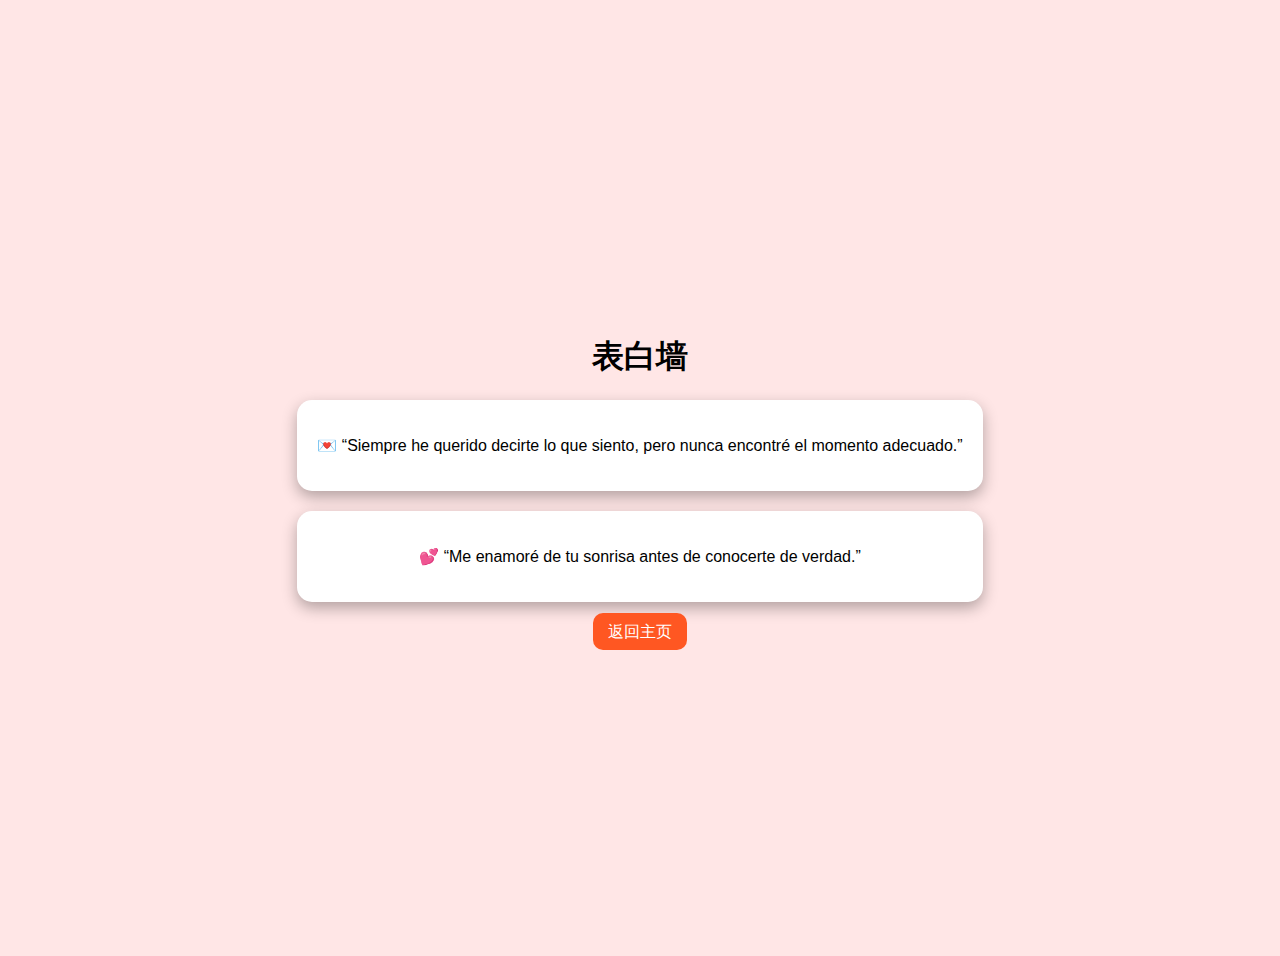
==== confession.html @ 3b89cd87 "first version" ====
<!DOCTYPE html>
<html lang="es">

<head>
    <meta charset="UTF-8">
    <meta name="viewport" content="width=device-width, initial-scale=1.0">
    <title>表白墙</title>
    <link rel="stylesheet" href="styles.css">
</head>

<body style="background-color: #ffe6e6;">
    <div class="page-container">
        <h1>表白墙</h1>
        <div class="page-card">
            <p>💌 “Siempre he querido decirte lo que siento, pero nunca encontré el momento adecuado.”</p>
        </div>
        <div class="page-card">
            <p>💕 “Me enamoré de tu sonrisa antes de conocerte de verdad.”</p>
        </div>
        <a href="index.html" class="back confession">返回主页</a>
    </div>
</body>

</html>
---- styles.css ----
body {
  font-family: Arial, sans-serif;
  text-align: center;
  background-color: #f5f5f5;
  padding: 20px;
  display: flex;
  flex-direction: column;
  align-items: center;
  justify-content: center;
  min-height: 100vh;
}

.container {
  display: flex;
  flex-wrap: wrap;
  justify-content: center;
  gap: 20px;
  max-width: 900px;
}

.card {
  background: white;
  padding: 20px;
  border-radius: 15px;
  box-shadow: 0px 6px 15px rgba(0, 0, 0, 0.3);
  width: 320px;
  text-align: left;
  transition: transform 0.3s, box-shadow 0.3s;
  display: flex;
  flex-direction: column;
  align-items: center;
  cursor: pointer;
}

.card:hover {
  transform: scale(1.08);
  box-shadow: 0px 8px 20px rgba(0, 0, 0, 0.4);
}

.card img {
  max-width: 100%;
  border-radius: 15px;
  margin-bottom: 15px;
}

.card h2 {
  color: #ff5722;
  margin-bottom: 10px;
}

.card p {
  font-size: 16px;
  color: #555;
  text-align: center;
}

/* Estilos para las páginas secundarias */
.page-container {
  max-width: 800px;
  margin: auto;
  padding: 20px;
}

.page-card {
  background: white;
  padding: 20px;
  border-radius: 15px;
  box-shadow: 0px 6px 15px rgba(0, 0, 0, 0.3);
  margin-bottom: 20px;
}

.back {
  text-decoration: none;
  color: white;
  padding: 10px 15px;
  border-radius: 10px;
}

.back.confession {
  background: #ff5722;
}
.back.friends {
  background: #007acc;
}
.back.gossip {
  background: #ffcc00;
}
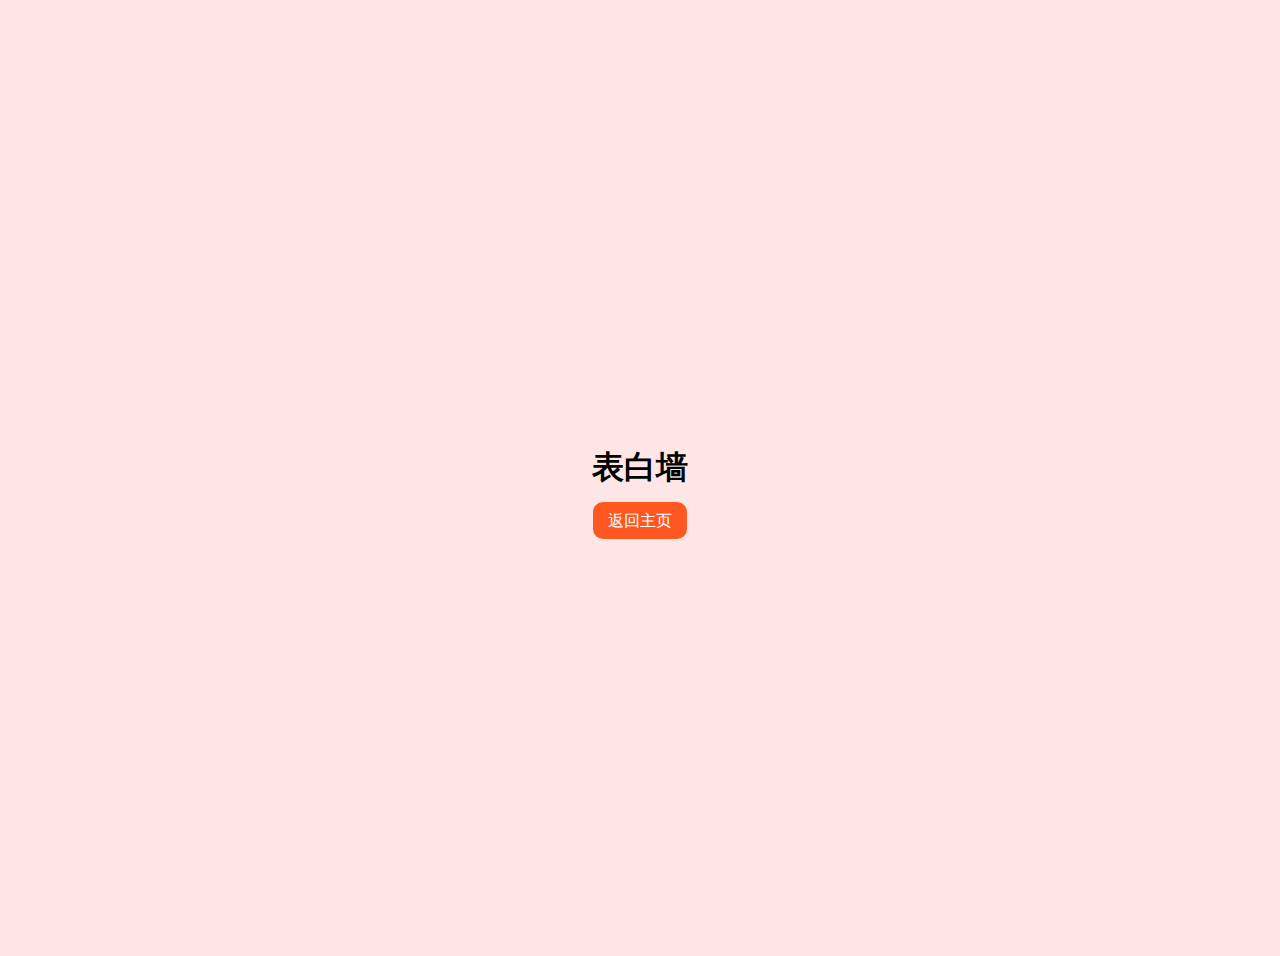
==== commit 6c54300e: "Update confession.html" ====
--- a/confession.html
+++ b/confession.html
@@ -11,14 +11,9 @@
 <body style="background-color: #ffe6e6;">
     <div class="page-container">
         <h1>表白墙</h1>
-        <div class="page-card">
-            <p>💌 “Siempre he querido decirte lo que siento, pero nunca encontré el momento adecuado.”</p>
-        </div>
-        <div class="page-card">
-            <p>💕 “Me enamoré de tu sonrisa antes de conocerte de verdad.”</p>
-        </div>
+        
         <a href="index.html" class="back confession">返回主页</a>
     </div>
 </body>
 
-</html>+</html>
